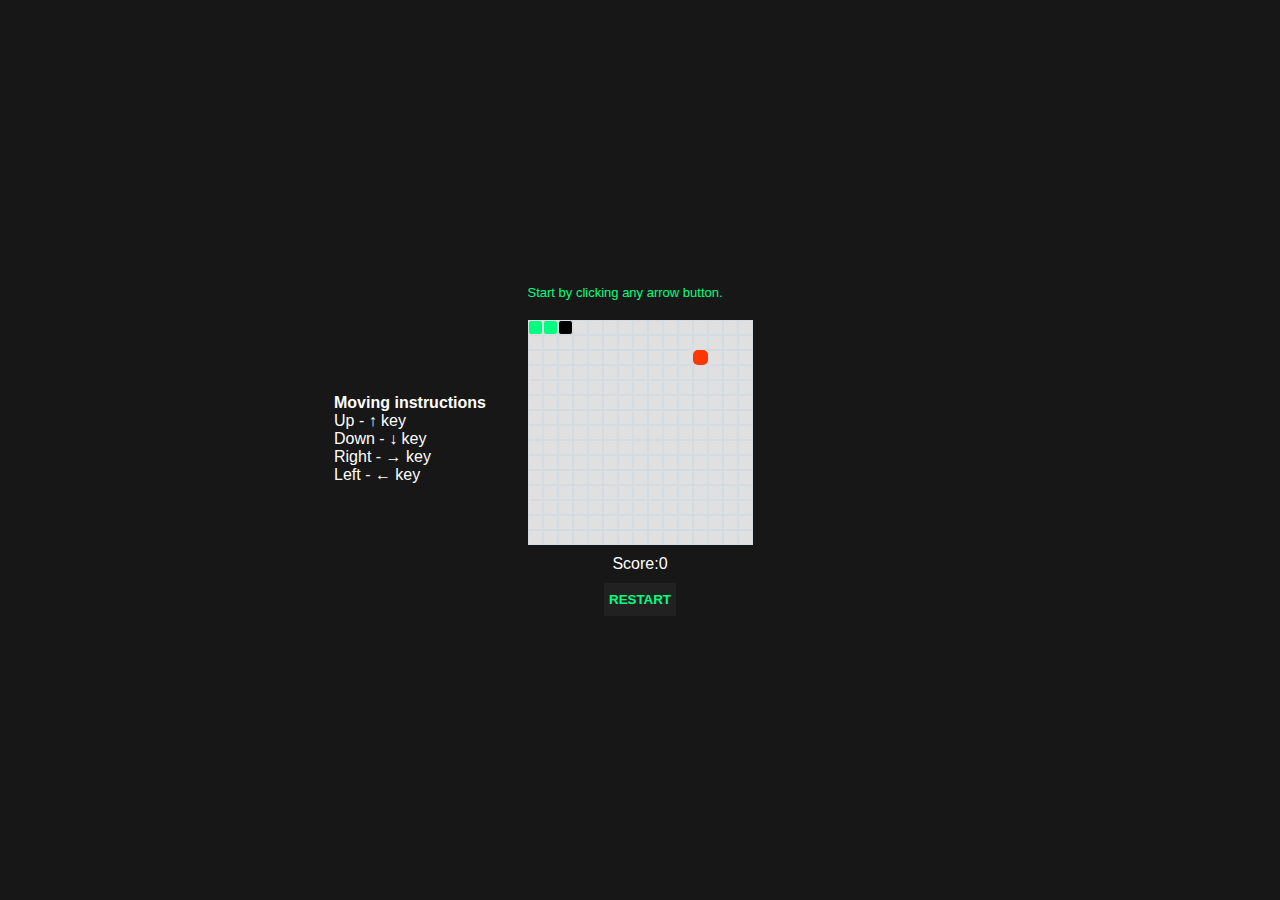
==== index.html @ 8b36e5c8 "Initial commit" ====
<!doctype html>
<html lang="en">

<head>
    <meta charset="utf-8">
    <meta name="viewport" content="width=device-width, initial-scale=1">
    <link rel="stylesheet" href="style.css">
    <title>Snake Game</title>
</head>

<body>
    <div class="container">
        <div class="instructions"> Start by clicking any arrow button.</div>
        <div class="game"></div>
        <div class="game_controls">
            <div class="score_container">
                Score:<span class="score">0</span>
            </div>
            <button id="restart_game" type="button">RESTART</button>
        </div>
        <div class="instructions_text">
            <p>
                <strong> Moving instructions</strong> <br>
                Up - ↑ key <br>
                Down - ↓ key<br>
                Right - → key <br>
                Left - ← key<br>
            </p>
        </div>
    </div>

    <script src="script.js"></script>
</body>

</html>
---- style.css ----
* {
  margin: 0;
  padding: 0;
  box-sizing: border-box;
  font-family: "Poppins", sans-serif;
}

body {
  background: #171717;
  color: white;
  display: flex;
  align-items: center;
  justify-content: center;
}

html,
body {
  margin: 0;
  height: 100%;
  display: flex;
  justify-content: center;
  align-items: center;
  font-family: sans-serif;
}

.container {
  position: relative;
  padding: 20px;
}

.score_container {
  font-size: 16px;
  text-align: center;
  margin: 10px 0;
}

#restart_game {
  margin: 0 auto;
  display: block;
  padding: 9px 5px;
  background: #212121;
  color: #00ff80;
  font-weight: bold;
  border: none;
}

.title {
  font-size: 16px;
}

.game {
  height: 225px;
  width: 225px;
  background: #e0e0e0;
  margin: 0 auto;
}

.tile {
  float: left;
  margin: 0;
  content: "";
  background: #e0e0e0;
  box-sizing: border-box;
  position: relative;
  display: block;
  box-shadow: inset 0px 0px 0px 1px rgba(0, 134, 255, 0.05);
}

.body {
  background: #00ff80;
  border: 1px solid #e0e0e0;
  border-radius: 3px;
}

.head {
  background: black;
}

.fruit {
  background: #ff3700;
  border-radius: 5px;
}

.instructions {
  font-size: 13px;
  color: #00ff80;
  padding-bottom: 20px;
}

.instructions_text {
  position: absolute;
  top: 35%; /* Adjust the value as needed */
  right: 90%;
  width: 200px; /* Adjust as needed */
  padding: 0px;
}
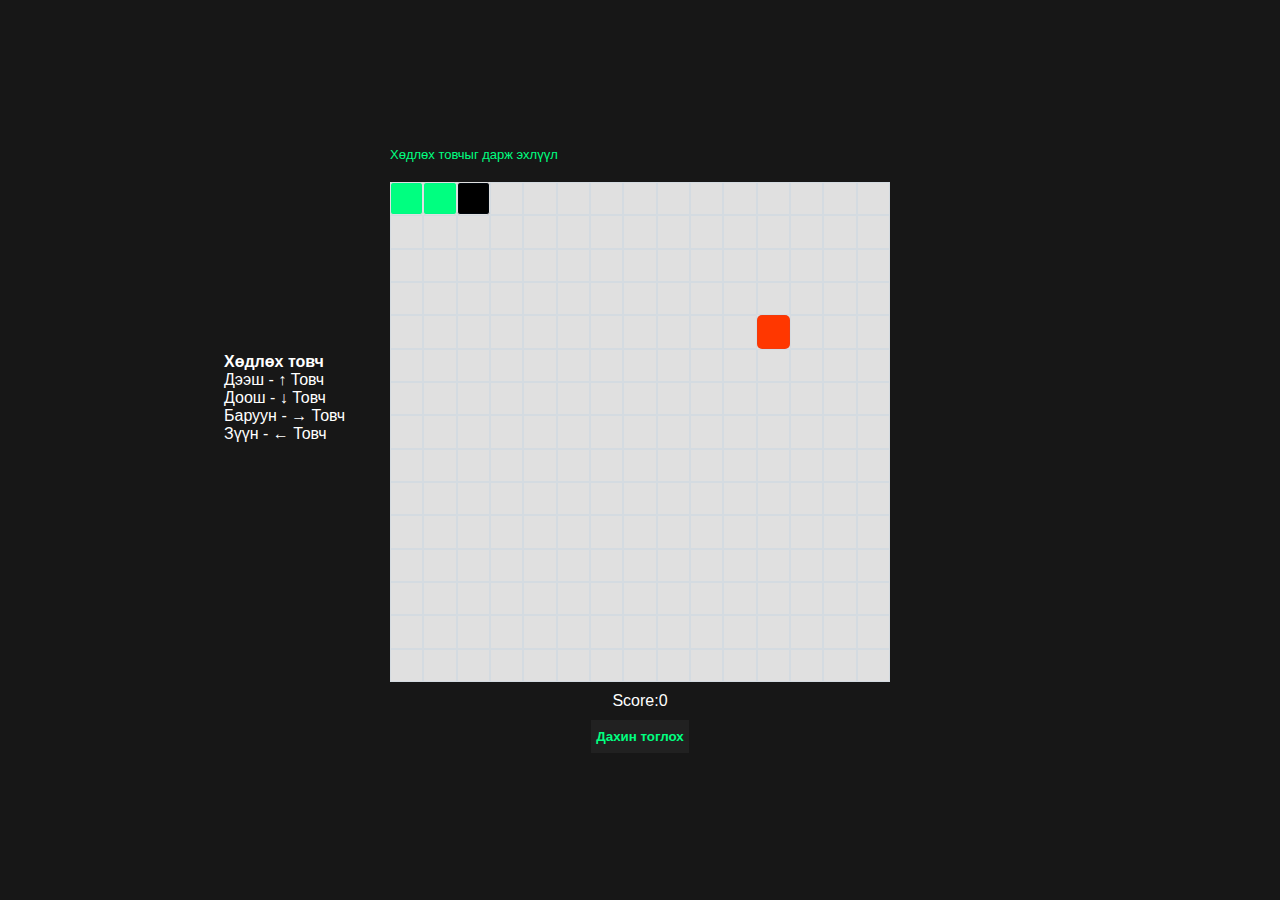
==== commit e31bffa1: "elijah" ====
--- a/index.html
+++ b/index.html
@@ -10,21 +10,21 @@
 
 <body>
     <div class="container">
-        <div class="instructions"> Start by clicking any arrow button.</div>
+        <div class="instructions"> Хөдлөх товчыг дарж эхлүүл</div>
         <div class="game"></div>
         <div class="game_controls">
             <div class="score_container">
                 Score:<span class="score">0</span>
             </div>
-            <button id="restart_game" type="button">RESTART</button>
+            <button id="restart_game" type="button">Дахин тоглох</button>
         </div>
         <div class="instructions_text">
             <p>
-                <strong> Moving instructions</strong> <br>
-                Up - ↑ key <br>
-                Down - ↓ key<br>
-                Right - → key <br>
-                Left - ← key<br>
+                <strong> Хөдлөх товч</strong> <br>
+                Дээш - ↑ Товч <br>
+                Доош - ↓ Товч<br>
+                Баруун - → Товч <br>
+                Зүүн - ← Товч<br>
             </p>
         </div>
     </div>
--- a/style.css
+++ b/style.css
@@ -4,6 +4,7 @@
   box-sizing: border-box;
   font-family: "Poppins", sans-serif;
 }
+
 
 body {
   background: #171717;
@@ -49,8 +50,8 @@
 }
 
 .game {
-  height: 225px;
-  width: 225px;
+  height: 500px;
+  width: 500px;
   background: #e0e0e0;
   margin: 0 auto;
 }
@@ -89,9 +90,9 @@
 
 .instructions_text {
   position: absolute;
-  top: 35%; /* Adjust the value as needed */
+  top: 35%; 
   right: 90%;
-  width: 200px; /* Adjust as needed */
+  width: 200px; 
   padding: 0px;
 }
 
